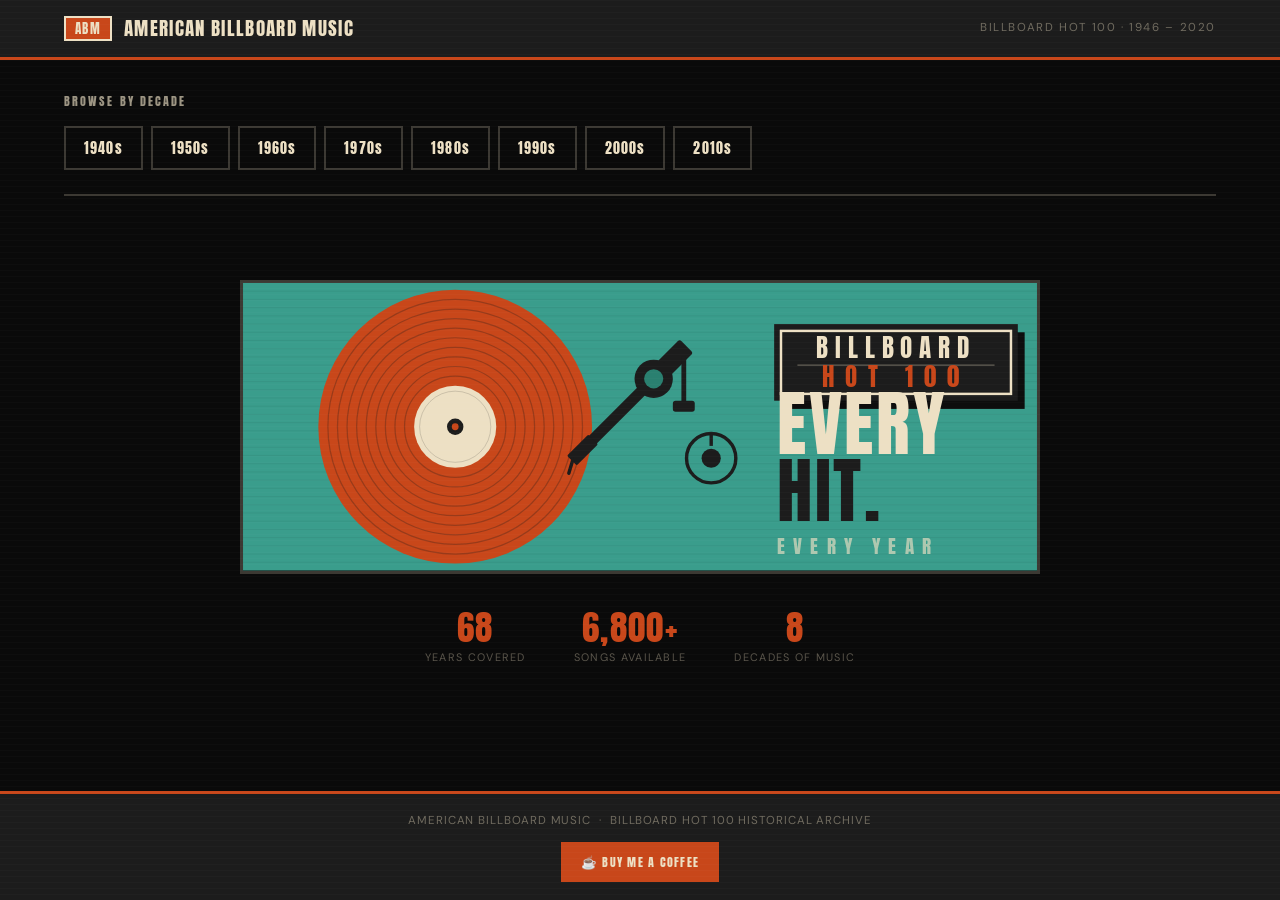
==== index.html @ db89f2d4 "tonearm: flip arm direction, sweep upper-right to lower-left" ====
<!DOCTYPE html>
<html lang="en">
<head>
  <meta charset="UTF-8" />
  <meta name="viewport" content="width=device-width, initial-scale=1.0" />
  <title>American Billboard Music</title>
  <link rel="preconnect" href="https://fonts.googleapis.com" />
  <link rel="preconnect" href="https://fonts.gstatic.com" crossorigin />
  <link href="https://fonts.googleapis.com/css2?family=Anton&family=DM+Sans:wght@400;500&display=swap" rel="stylesheet" />
  <link rel="stylesheet" href="styles.css" />
</head>
<body>

  <header class="site-header">
    <div class="header-inner">
      <div class="logo">
        <span class="logo-box">ABM</span>
        <span class="logo-text">American Billboard Music</span>
      </div>
      <p class="tagline">Billboard Hot 100 · 1946 – 2020</p>
    </div>
  </header>

  <main class="main">

    <section class="decade-nav-section">
      <h2 class="section-label">Browse by Decade</h2>
      <nav class="decade-nav" id="decadeNav">
        <button class="decade-btn" data-decade="1940">1940s</button>
        <button class="decade-btn" data-decade="1950">1950s</button>
        <button class="decade-btn" data-decade="1960">1960s</button>
        <button class="decade-btn" data-decade="1970">1970s</button>
        <button class="decade-btn" data-decade="1980">1980s</button>
        <button class="decade-btn" data-decade="1990">1990s</button>
        <button class="decade-btn" data-decade="2000">2000s</button>
        <button class="decade-btn" data-decade="2010">2010s</button>
      </nav>
    </section>

    <section class="year-section" id="yearSection" hidden>
      <div class="year-section-header">
        <h2 class="section-label" id="decadeTitle"></h2>
      </div>
      <div class="year-grid" id="yearGrid"></div>
    </section>

    <section class="player-section" id="playerSection" hidden>
      <div class="player-header">
        <button class="back-btn" id="backBtn">← Back to years</button>
        <h2 class="player-title" id="playerTitle"></h2>
      </div>
      <div class="player-container" id="playerContainer"></div>
    </section>

    <section class="hero" id="hero">
      <div class="hero-inner">

        <!-- Record player hero illustration -->
        <svg class="hero-svg" viewBox="0 0 580 210" xmlns="http://www.w3.org/2000/svg">
          <rect width="580" height="210" fill="#3A9D8C"/>
          <!-- Scan-line texture -->
          <line x1="0" y1="6"   x2="580" y2="6"   stroke="#000" stroke-width=".7" opacity=".05"/>
          <line x1="0" y1="12"  x2="580" y2="12"  stroke="#000" stroke-width=".7" opacity=".05"/>
          <line x1="0" y1="18"  x2="580" y2="18"  stroke="#000" stroke-width=".7" opacity=".05"/>
          <line x1="0" y1="24"  x2="580" y2="24"  stroke="#000" stroke-width=".7" opacity=".05"/>
          <line x1="0" y1="30"  x2="580" y2="30"  stroke="#000" stroke-width=".7" opacity=".05"/>
          <line x1="0" y1="36"  x2="580" y2="36"  stroke="#000" stroke-width=".7" opacity=".05"/>
          <line x1="0" y1="42"  x2="580" y2="42"  stroke="#000" stroke-width=".7" opacity=".05"/>
          <line x1="0" y1="48"  x2="580" y2="48"  stroke="#000" stroke-width=".7" opacity=".05"/>
          <line x1="0" y1="54"  x2="580" y2="54"  stroke="#000" stroke-width=".7" opacity=".05"/>
          <line x1="0" y1="60"  x2="580" y2="60"  stroke="#000" stroke-width=".7" opacity=".05"/>
          <line x1="0" y1="66"  x2="580" y2="66"  stroke="#000" stroke-width=".7" opacity=".05"/>
          <line x1="0" y1="72"  x2="580" y2="72"  stroke="#000" stroke-width=".7" opacity=".05"/>
          <line x1="0" y1="78"  x2="580" y2="78"  stroke="#000" stroke-width=".7" opacity=".05"/>
          <line x1="0" y1="84"  x2="580" y2="84"  stroke="#000" stroke-width=".7" opacity=".05"/>
          <line x1="0" y1="90"  x2="580" y2="90"  stroke="#000" stroke-width=".7" opacity=".05"/>
          <line x1="0" y1="96"  x2="580" y2="96"  stroke="#000" stroke-width=".7" opacity=".05"/>
          <line x1="0" y1="102" x2="580" y2="102" stroke="#000" stroke-width=".7" opacity=".05"/>
          <line x1="0" y1="108" x2="580" y2="108" stroke="#000" stroke-width=".7" opacity=".05"/>
          <line x1="0" y1="114" x2="580" y2="114" stroke="#000" stroke-width=".7" opacity=".05"/>
          <line x1="0" y1="120" x2="580" y2="120" stroke="#000" stroke-width=".7" opacity=".05"/>
          <line x1="0" y1="126" x2="580" y2="126" stroke="#000" stroke-width=".7" opacity=".05"/>
          <line x1="0" y1="132" x2="580" y2="132" stroke="#000" stroke-width=".7" opacity=".05"/>
          <line x1="0" y1="138" x2="580" y2="138" stroke="#000" stroke-width=".7" opacity=".05"/>
          <line x1="0" y1="144" x2="580" y2="144" stroke="#000" stroke-width=".7" opacity=".05"/>
          <line x1="0" y1="150" x2="580" y2="150" stroke="#000" stroke-width=".7" opacity=".05"/>
          <line x1="0" y1="156" x2="580" y2="156" stroke="#000" stroke-width=".7" opacity=".05"/>
          <line x1="0" y1="162" x2="580" y2="162" stroke="#000" stroke-width=".7" opacity=".05"/>
          <line x1="0" y1="168" x2="580" y2="168" stroke="#000" stroke-width=".7" opacity=".05"/>
          <line x1="0" y1="174" x2="580" y2="174" stroke="#000" stroke-width=".7" opacity=".05"/>
          <line x1="0" y1="180" x2="580" y2="180" stroke="#000" stroke-width=".7" opacity=".05"/>
          <line x1="0" y1="186" x2="580" y2="186" stroke="#000" stroke-width=".7" opacity=".05"/>
          <line x1="0" y1="192" x2="580" y2="192" stroke="#000" stroke-width=".7" opacity=".05"/>
          <line x1="0" y1="198" x2="580" y2="198" stroke="#000" stroke-width=".7" opacity=".05"/>
          <line x1="0" y1="204" x2="580" y2="204" stroke="#000" stroke-width=".7" opacity=".05"/>
          <!-- Vinyl record -->
          <circle cx="155" cy="105" r="100" fill="#C8471A"/>
          <circle cx="155" cy="105" r="93" fill="none" stroke="#1C1C1C" stroke-width=".9" opacity=".28"/>
          <circle cx="155" cy="105" r="86" fill="none" stroke="#1C1C1C" stroke-width=".9" opacity=".28"/>
          <circle cx="155" cy="105" r="79" fill="none" stroke="#1C1C1C" stroke-width=".9" opacity=".28"/>
          <circle cx="155" cy="105" r="72" fill="none" stroke="#1C1C1C" stroke-width=".9" opacity=".28"/>
          <circle cx="155" cy="105" r="65" fill="none" stroke="#1C1C1C" stroke-width=".9" opacity=".28"/>
          <circle cx="155" cy="105" r="58" fill="none" stroke="#1C1C1C" stroke-width=".9" opacity=".28"/>
          <circle cx="155" cy="105" r="51" fill="none" stroke="#1C1C1C" stroke-width=".9" opacity=".28"/>
          <circle cx="155" cy="105" r="44" fill="none" stroke="#1C1C1C" stroke-width=".9" opacity=".28"/>
          <circle cx="155" cy="105" r="37" fill="none" stroke="#1C1C1C" stroke-width=".9" opacity=".28"/>
          <circle cx="155" cy="105" r="30" fill="#EDE0C4"/>
          <circle cx="155" cy="105" r="26" fill="none" stroke="#1C1C1C" stroke-width=".6" opacity=".2"/>
          <circle cx="155" cy="105" r="6"  fill="#1C1C1C"/>
          <circle cx="155" cy="105" r="2.5" fill="#C8471A"/>
          <!-- Tonearm -->
          <rect x="300" y="49" width="28" height="14" rx="2" fill="#1C1C1C" transform="rotate(-45 314 56)"/>
          <line x1="300" y1="70" x2="243" y2="127" stroke="#1C1C1C" stroke-width="8" stroke-linecap="butt"/>
          <rect x="237" y="117" width="22" height="10" rx="1" fill="#1C1C1C" transform="rotate(-45 248 122)"/>
          <line x1="241" y1="129" x2="238" y2="139" stroke="#1C1C1C" stroke-width="2.5" stroke-linecap="round"/>
          <circle cx="300" cy="70" r="14" fill="#1C1C1C"/>
          <circle cx="300" cy="70" r="7" fill="#2A8070"/>
          <line x1="322" y1="55" x2="322" y2="90" stroke="#1C1C1C" stroke-width="3.5" stroke-linecap="round"/>
          <rect x="314" y="86" width="16" height="8" rx="2" fill="#1C1C1C"/>
          <circle cx="342" cy="128" r="18" fill="none" stroke="#1C1C1C" stroke-width="2.5"/>
          <circle cx="342" cy="128" r="7" fill="#1C1C1C"/>
          <line x1="342" y1="110" x2="342" y2="119" stroke="#1C1C1C" stroke-width="2.5"/>
          <!-- Label box — solid black, two-line, high contrast -->
          <rect x="393" y="36" width="178" height="56" fill="#0D0D0D"/>
          <rect x="388" y="30" width="178" height="56" fill="#1C1C1C"/>
          <rect x="393" y="35" width="168" height="46" fill="none" stroke="#EDE0C4" stroke-width="1.8"/>
          <text x="477" y="55" font-family="Anton, sans-serif" font-size="18" fill="#EDE0C4" text-anchor="middle" letter-spacing="5">BILLBOARD</text>
          <line x1="405" y1="60" x2="549" y2="60" stroke="#EDE0C4" stroke-width=".8" opacity=".35"/>
          <text x="477" y="76" font-family="Anton, sans-serif" font-size="18" fill="#C8471A" text-anchor="middle" letter-spacing="8">HOT 100</text>
          <!-- Main headline -->
          <text x="390" y="125" font-family="Anton, sans-serif" font-size="52" fill="#EDE0C4" letter-spacing="2">EVERY</text>
          <text x="390" y="174" font-family="Anton, sans-serif" font-size="52" fill="#1C1C1C" letter-spacing="2">HIT.</text>
          <text x="390" y="198" font-family="Anton, sans-serif" font-size="14" fill="#EDE0C4" letter-spacing="6" opacity=".65">EVERY YEAR</text>
        </svg>

        <div class="hero-stats">
          <div class="stat">
            <span class="stat-num">68</span>
            <span class="stat-label">Years covered</span>
          </div>
          <div class="stat">
            <span class="stat-num">6,800+</span>
            <span class="stat-label">Songs available</span>
          </div>
          <div class="stat">
            <span class="stat-num">8</span>
            <span class="stat-label">Decades of music</span>
          </div>
        </div>

      </div>
    </section>

  </main>

  <footer class="site-footer">
    <p>American Billboard Music &nbsp;·&nbsp; Billboard Hot 100 historical archive</p>
    <a class="bmc-btn" href="https://www.buymeacoffee.com/iatebreakfast" target="_blank" rel="noopener">
      ☕ Buy me a coffee
    </a>
  </footer>

  <script src="player.js"></script>
</body>
</html>
---- styles.css ----
/* ============================================================
   American Billboard Music — styles.css
   Mid-Century Modernist / RFT Phono theme
   ============================================================ */

@import url('https://fonts.googleapis.com/css2?family=Anton&family=DM+Sans:wght@400;500&display=swap');

*, *::before, *::after {
  box-sizing: border-box;
  margin: 0;
  padding: 0;
}

:root {
  --bg:          #0a0a0a;
  --bg-surface:  #111111;
  --bg-elevated: #1c1c1c;
  --bg-dark:     #1C1C1C;
  --bg-teal:     #3A9D8C;
  --bg-teal-dk:  #2E8878;
  --border:      rgba(237,224,196,.22);
  --accent:      #C8471A;
  --accent-lt:   #E05A28;
  --cream:       #EDE0C4;
  --text-primary:   #EDE0C4;
  --text-secondary: rgba(237,224,196,.65);
  --text-muted:     rgba(237,224,196,.35);
  --text-on-dark:   #EDE0C4;
  --text-on-teal:   #EDE0C4;
  --radius-sm:   0;
  --radius-md:   0;
  --radius-lg:   0;
  --font-body:   'DM Sans', system-ui, sans-serif;
  --font-display:'Anton', Impact, sans-serif;
  --transition:  120ms ease;
  --header-h:    60px;
  --player-bar-h:72px;
}

html { scroll-behavior: smooth; }

/* Subtle scan-line texture */
body::before {
  content: '';
  pointer-events: none;
  position: fixed;
  inset: 0;
  z-index: 9999;
  background: repeating-linear-gradient(
    0deg,
    transparent,
    transparent 5px,
    rgba(255,255,255,.018) 5px,
    rgba(255,255,255,.018) 6px
  );
}

body {
  font-family: var(--font-body);
  background: var(--bg);
  color: var(--text-primary);
  min-height: 100vh;
  display: flex;
  flex-direction: column;
  line-height: 1.6;
}

/* ── Header ─────────────────────────────────────────────────── */

.site-header {
  background: var(--bg-dark);
  border-bottom: 3px solid var(--accent);
  position: sticky;
  top: 0;
  z-index: 200;
  height: var(--header-h);
}

.header-inner {
  max-width: 1200px;
  margin: 0 auto;
  padding: 0 24px;
  height: 100%;
  display: flex;
  align-items: center;
  justify-content: space-between;
  gap: 16px;
}

.logo {
  display: flex;
  align-items: center;
  gap: 12px;
}

.logo-box {
  background: var(--accent);
  color: var(--cream);
  font-family: var(--font-display);
  font-size: 13px;
  letter-spacing: .1em;
  padding: 4px 9px;
  border: 2px solid var(--cream);
  line-height: 1;
}

.logo-text {
  font-family: var(--font-display);
  font-size: 1.2rem;
  letter-spacing: .07em;
  color: var(--cream);
  text-transform: uppercase;
}

.tagline {
  font-size: .72rem;
  color: rgba(237,224,196,.4);
  letter-spacing: .14em;
  text-transform: uppercase;
  font-family: var(--font-body);
}

/* ── Sticky player bar ───────────────────────────────────────── */

.sticky-bar {
  position: fixed;
  top: var(--header-h);
  left: 0;
  right: 0;
  z-index: 190;
  display: flex;
  align-items: center;
  gap: 16px;
  padding: 10px 20px;
  background: var(--bg-dark);
  border-bottom: 2px solid var(--accent);
  flex-wrap: wrap;
}

.sticky-art-wrap { flex-shrink: 0; }

.sticky-art {
  width: 48px; height: 48px;
  object-fit: cover;
  display: block;
  border: 2px solid var(--accent);
}

.sticky-info {
  min-width: 0;
  flex: 0 0 180px;
}

.sticky-title {
  font-family: var(--font-display);
  font-size: .85rem;
  color: var(--accent);
  white-space: nowrap;
  overflow: hidden;
  text-overflow: ellipsis;
  letter-spacing: .06em;
}

.sticky-artist {
  font-size: .72rem;
  color: rgba(237,224,196,.5);
  white-space: nowrap;
  overflow: hidden;
  text-overflow: ellipsis;
  letter-spacing: .04em;
}

.sticky-controls {
  display: flex;
  align-items: center;
  gap: 4px;
  flex-shrink: 0;
}

.sticky-progress {
  flex: 1;
  display: flex;
  align-items: center;
  gap: 8px;
  min-width: 120px;
}

/* ── Control buttons ─────────────────────────────────────────── */

.ctrl-btn {
  font-size: 1rem;
  color: rgba(237,224,196,.45);
  background: none;
  border: none;
  cursor: pointer;
  padding: 6px 8px;
  transition: color var(--transition);
  line-height: 1;
}

.ctrl-btn:hover { color: var(--cream); }

.ctrl-btn--play {
  color: var(--cream);
  background: var(--accent);
  width: 38px; height: 38px;
  border-radius: 50%;
  display: flex;
  align-items: center;
  justify-content: center;
  padding: 0;
  font-size: 1rem;
  border: none;
  cursor: pointer;
}

.ctrl-btn--play:hover { background: var(--accent-lt); }

.time-cur, .time-dur {
  font-size: .72rem;
  color: rgba(237,224,196,.45);
  font-variant-numeric: tabular-nums;
  white-space: nowrap;
  letter-spacing: .06em;
  font-family: monospace;
}

.time-cur { color: var(--accent); }

.progress-bar, .volume-bar {
  -webkit-appearance: none;
  appearance: none;
  height: 3px;
  border-radius: 0;
  background: rgba(237,224,196,.15);
  outline: none;
  cursor: pointer;
  border: none;
}

.progress-bar { flex: 1; }
.volume-bar   { width: 72px; }

.progress-bar::-webkit-slider-thumb,
.volume-bar::-webkit-slider-thumb {
  -webkit-appearance: none;
  width: 10px; height: 10px;
  border-radius: 0;
  background: var(--accent);
  cursor: pointer;
}

.volume-wrap {
  display: flex;
  align-items: center;
  gap: 6px;
  flex-shrink: 0;
}

.vol-icon { font-size: .82rem; color: rgba(237,224,196,.35); }

/* ── Back-to-top ─────────────────────────────────────────────── */

.back-to-top {
  position: fixed;
  bottom: 24px;
  right: 24px;
  z-index: 300;
  font-family: var(--font-display);
  font-size: .72rem;
  color: var(--cream);
  background: var(--bg-dark);
  border: 2px solid var(--accent);
  padding: 8px 14px;
  cursor: pointer;
  letter-spacing: .12em;
  display: none;
  transition: background var(--transition);
}

.back-to-top.visible { display: block; }
.back-to-top:hover { background: var(--accent); }

/* ── Main ────────────────────────────────────────────────────── */

.main {
  flex: 1;
  max-width: 1200px;
  width: 100%;
  margin: 0 auto;
  padding: 0 24px 64px;
}

/* ── Section labels ──────────────────────────────────────────── */

.section-label {
  font-family: var(--font-display);
  font-size: .72rem;
  font-weight: 400;
  letter-spacing: .18em;
  text-transform: uppercase;
  color: var(--text-secondary);
  margin-bottom: 16px;
}

/* ── Decade nav ──────────────────────────────────────────────── */

.decade-nav-section {
  padding: 32px 0 24px;
  border-bottom: 2px solid var(--border);
  margin-bottom: 36px;
}

.decade-nav {
  display: flex;
  gap: 8px;
  flex-wrap: wrap;
}

.decade-btn {
  font-family: var(--font-display);
  font-size: .9rem;
  color: var(--text-primary);
  background: transparent;
  border: 2px solid var(--border);
  padding: 9px 18px;
  cursor: pointer;
  letter-spacing: .08em;
  transition: background var(--transition), color var(--transition), border-color var(--transition);
}

.decade-btn:hover { background: var(--bg-elevated); }

.decade-btn.active {
  color: var(--cream);
  background: var(--accent);
  border-color: var(--accent);
}

/* ── Year section ────────────────────────────────────────────── */

.year-section {
  margin-bottom: 48px;
  animation: fadeIn 200ms ease;
}

.year-section-header { margin-bottom: 20px; }

.year-grid {
  display: grid;
  grid-template-columns: repeat(auto-fill, minmax(88px, 1fr));
  gap: 8px;
}

.year-btn {
  font-family: var(--font-display);
  font-size: 1rem;
  color: var(--text-primary);
  background: transparent;
  border: 2px solid var(--border);
  padding: 16px 6px;
  cursor: pointer;
  text-align: center;
  letter-spacing: .04em;
  transition: background var(--transition), color var(--transition), border-color var(--transition);
}

.year-btn:hover { background: var(--bg-elevated); }

.year-btn.active {
  color: var(--cream);
  background: var(--accent);
  border-color: var(--accent);
}

/* ── Player section ──────────────────────────────────────────── */

.player-section {
  animation: slideUp 220ms ease;
  margin-bottom: 48px;
  padding-top: calc(var(--player-bar-h) + 12px);
  scroll-margin-top: calc(var(--header-h) + var(--player-bar-h) + 8px);
}

.player-header {
  display: flex;
  align-items: center;
  gap: 20px;
  margin-bottom: 20px;
  flex-wrap: wrap;
}

.back-btn {
  font-family: var(--font-display);
  font-size: .82rem;
  color: var(--text-primary);
  background: none;
  border: 2px solid var(--border);
  padding: 7px 14px;
  cursor: pointer;
  letter-spacing: .04em;
  transition: background var(--transition), color var(--transition), border-color var(--transition);
}

.back-btn:hover {
  background: var(--bg-dark);
  color: var(--cream);
  border-color: var(--bg-dark);
}

.player-title {
  font-family: var(--font-display);
  font-size: 1.4rem;
  color: var(--accent);
  font-weight: 400;
  letter-spacing: .08em;
}

.player-container {
  background: var(--bg-teal);
  border: 3px solid var(--border);
  overflow: hidden;
  min-height: 480px;
  display: flex;
  align-items: stretch;
}

/* ── Loading / error ─────────────────────────────────────────── */

.player-state {
  flex: 1;
  display: flex;
  flex-direction: column;
  align-items: center;
  justify-content: center;
  gap: 16px;
  padding: 48px 24px;
  color: var(--text-on-teal);
  text-align: center;
}

.player-state h3 {
  font-family: var(--font-display);
  font-size: 1.1rem;
  font-weight: 400;
  color: var(--cream);
  letter-spacing: .06em;
}

.player-state p {
  font-size: .82rem;
  max-width: 360px;
  line-height: 1.7;
  color: rgba(237,224,196,.7);
}

.player-state code {
  font-family: monospace;
  font-size: .8rem;
  background: rgba(0,0,0,.25);
  border: 1px solid rgba(237,224,196,.2);
  padding: 2px 6px;
  color: var(--cream);
}

.player-state-icon {
  font-size: 2.5rem;
  opacity: .5;
  color: var(--cream);
}

.player-state--error .player-state-icon {
  color: var(--accent);
  opacity: .9;
}

/* Spinner */
.spinner {
  width: 36px; height: 36px;
  border: 3px solid rgba(237,224,196,.2);
  border-top-color: var(--accent);
  border-radius: 50%;
  animation: spin .8s linear infinite;
}

@keyframes spin { to { transform: rotate(360deg); } }

/* ── Grid player ─────────────────────────────────────────────── */

.grid-player {
  flex: 1;
  display: flex;
  flex-direction: column;
  min-height: 600px;
}

.art-grid {
  flex: 1;
  display: grid;
  grid-template-columns: repeat(auto-fill, minmax(148px, 1fr));
  gap: 3px;
  padding: 3px;
  overflow-y: auto;
  background: var(--bg-teal-dk);
}

.art-card {
  cursor: pointer;
  overflow: hidden;
  background: var(--bg-teal);
  border: 2px solid transparent;
  transition: border-color var(--transition);
}

.art-card:hover  { border-color: rgba(200,71,26,.55); }
.art-card.active { border-color: var(--accent); }
.art-card.active .card-title { color: var(--accent); }

.card-art-wrap {
  position: relative;
  width: 100%;
  height: 0;
  padding-bottom: 100%;
  background: var(--bg-teal-dk);
  overflow: hidden;
}

.card-art {
  position: absolute;
  top: 0; left: 0;
  width: 100%; height: 100%;
  object-fit: cover;
  display: block;
  transition: opacity .3s ease;
}

.card-art.loaded { opacity: 1; }

.card-overlay {
  position: absolute;
  top: 0; left: 0; right: 0; bottom: 0;
  background: rgba(28,28,28,.55);
  display: flex;
  align-items: center;
  justify-content: center;
  opacity: 0;
  transition: opacity var(--transition);
}

.art-card:hover .card-overlay,
.art-card.active .card-overlay { opacity: 1; }

.card-play-icon { font-size: 2rem; color: var(--cream); }

.card-rank {
  position: absolute;
  top: 6px; left: 6px;
  font-family: var(--font-display);
  font-size: .65rem;
  color: var(--cream);
  background: rgba(28,28,28,.8);
  padding: 2px 5px;
  letter-spacing: .06em;
}

.card-info {
  padding: 8px 10px 10px;
  border-top: 1px solid rgba(0,0,0,.15);
}

.card-title {
  font-family: var(--font-display);
  font-size: .78rem;
  color: var(--cream);
  white-space: nowrap;
  overflow: hidden;
  text-overflow: ellipsis;
  margin-bottom: 2px;
  letter-spacing: .04em;
  transition: color var(--transition);
  line-height: 1.3;
}

.art-card:hover .card-title { color: var(--cream); }

.card-artist {
  font-size: .7rem;
  color: rgba(237,224,196,.5);
  white-space: nowrap;
  overflow: hidden;
  text-overflow: ellipsis;
  letter-spacing: .04em;
  text-transform: uppercase;
}

/* ── Hero ────────────────────────────────────────────────────── */

.hero { padding: 48px 0 0; }

.hero-inner {
  max-width: 800px;
  margin: 0 auto;
}

.hero-svg {
  width: 100%;
  display: block;
  border: 3px solid var(--border);
}

.hero-stats {
  display: flex;
  justify-content: center;
  gap: 48px;
  flex-wrap: wrap;
  margin-top: 36px;
  padding-bottom: 48px;
}

.stat {
  display: flex;
  flex-direction: column;
  align-items: center;
  gap: 4px;
}

.stat-num {
  font-family: var(--font-display);
  font-size: 2.2rem;
  color: var(--accent);
  line-height: 1;
  letter-spacing: .04em;
}

.stat-label {
  font-size: .68rem;
  color: var(--text-muted);
  letter-spacing: .12em;
  text-transform: uppercase;
}

/* ── Footer ──────────────────────────────────────────────────── */

.site-footer {
  background: var(--bg-dark);
  border-top: 3px solid var(--accent);
  text-align: center;
  padding: 18px 24px;
  font-size: .72rem;
  color: rgba(237,224,196,.4);
  letter-spacing: .08em;
  text-transform: uppercase;
  display: flex;
  flex-direction: column;
  align-items: center;
  gap: 12px;
}

.bmc-btn {
  display: inline-block;
  font-family: var(--font-display);
  font-size: .78rem;
  letter-spacing: .1em;
  color: var(--cream);
  background: var(--accent);
  border: 2px solid var(--accent);
  padding: 8px 18px;
  text-decoration: none;
  text-transform: uppercase;
  transition: background 120ms ease;
}

.bmc-btn:hover { background: var(--accent-lt); border-color: var(--accent-lt); }

/* ── Animations ──────────────────────────────────────────────── */

@keyframes fadeIn {
  from { opacity: 0; }
  to   { opacity: 1; }
}

@keyframes slideUp {
  from { opacity: 0; transform: translateY(10px); }
  to   { opacity: 1; transform: translateY(0); }
}

/* ── Mobile ──────────────────────────────────────────────────── */

@media (max-width: 640px) {
  :root {
    --header-h: 52px;
    --player-bar-h: 64px;
  }

  .main { padding: 0 16px 48px; }
  .header-inner { padding: 0 16px; }
  .logo-text { font-size: 1rem; }
  .tagline { display: none; }

  .decade-nav-section { padding: 20px 0 16px; margin-bottom: 20px; }
  .decade-nav {
    flex-wrap: nowrap;
    overflow-x: auto;
    -webkit-overflow-scrolling: touch;
    gap: 6px;
    padding-bottom: 4px;
  }
  .decade-btn {
    font-size: .78rem;
    padding: 8px 14px;
    white-space: nowrap;
    flex-shrink: 0;
  }

  .year-grid { grid-template-columns: repeat(4, 1fr); gap: 6px; }
  .year-btn { padding: 12px 4px; font-size: .82rem; }

  .player-section {
    padding-top: calc(var(--player-bar-h) + 8px);
    scroll-margin-top: calc(var(--header-h) + var(--player-bar-h) + 8px);
  }

  .player-container { min-height: unset; }

  .art-grid { grid-template-columns: 1fr; gap: 0; padding: 0; }

  .art-card {
    display: flex;
    flex-direction: row;
    align-items: center;
    border-bottom: 1px solid rgba(0,0,0,.15);
    background: var(--bg-teal);
  }

  .art-card:last-child { border-bottom: none; }
  .art-card:hover { transform: none; }

  .card-art-wrap {
    width: 64px; height: 64px;
    padding-bottom: 0;
    flex-shrink: 0;
    margin: 8px;
  }

  .card-art { position: absolute; top: 0; left: 0; width: 100%; height: 100%; }
  .card-overlay { display: none; }
  .card-rank { top: 4px; left: 4px; font-size: .58rem; padding: 1px 4px; }

  .card-info { flex: 1; padding: 8px 12px 8px 4px; min-width: 0; border-top: none; }
  .card-title { font-size: .82rem; white-space: normal; line-height: 1.3; margin-bottom: 3px; }
  .card-artist { font-size: .7rem; }

  .sticky-bar { padding: 8px 10px; gap: 8px; flex-wrap: nowrap; }
  .sticky-art { width: 40px; height: 40px; }
  .sticky-info { flex: 1; min-width: 0; flex-basis: auto; }
  .sticky-progress { flex-wrap: nowrap; min-width: 0; }
  .volume-wrap { display: none; }
  .sticky-controls { gap: 2px; }

  .back-to-top { bottom: 16px; right: 16px; }
  .player-title { font-size: 1rem; }
  .player-header { gap: 10px; margin-bottom: 14px; }
  .hero-stats { gap: 24px; }
}
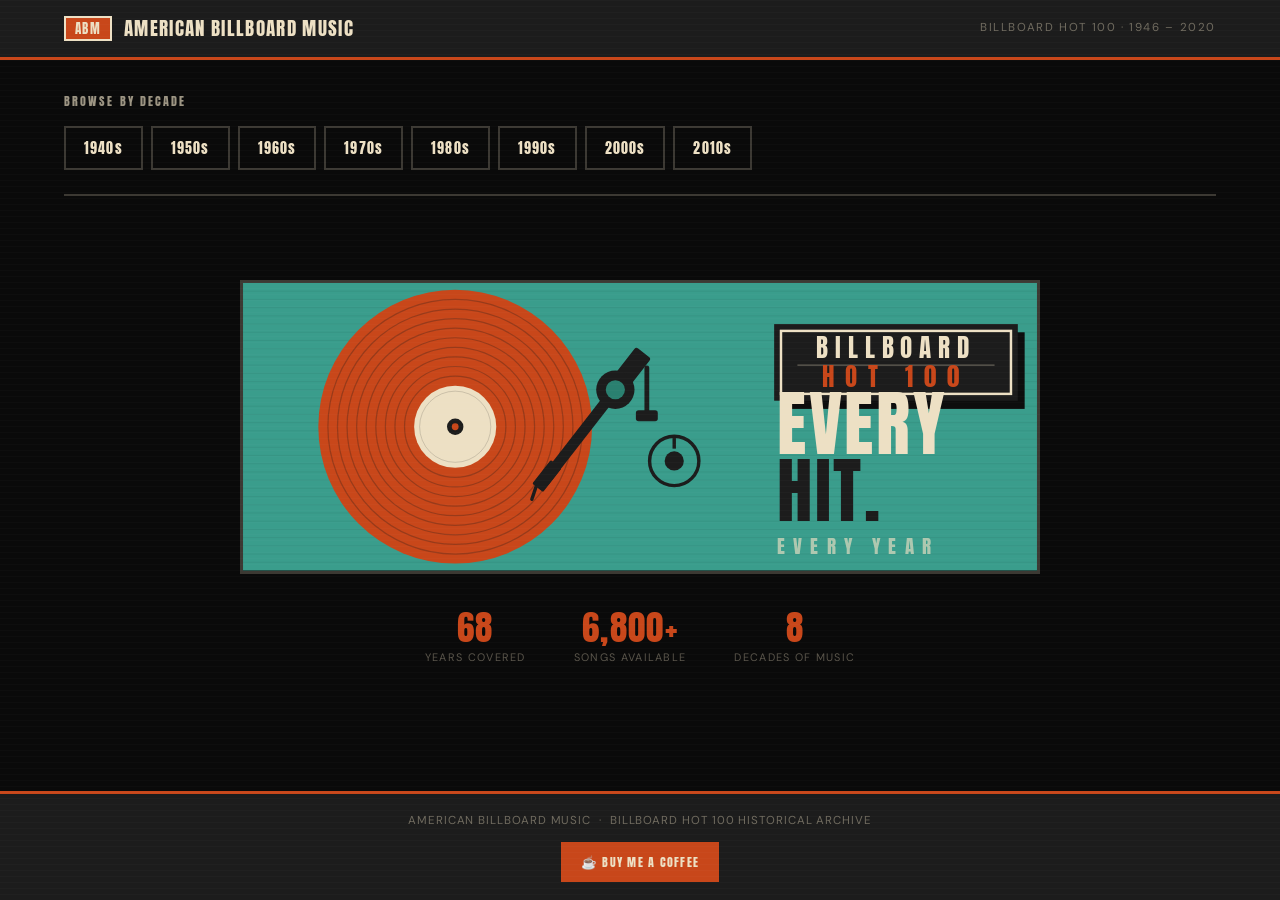
==== commit 8f086b5d: "tonearm: pivot closer to record edge" ====
--- a/index.html
+++ b/index.html
@@ -109,17 +109,17 @@
           <circle cx="155" cy="105" r="6"  fill="#1C1C1C"/>
           <circle cx="155" cy="105" r="2.5" fill="#C8471A"/>
           <!-- Tonearm -->
-          <rect x="300" y="49" width="28" height="14" rx="2" fill="#1C1C1C" transform="rotate(-45 314 56)"/>
-          <line x1="300" y1="70" x2="243" y2="127" stroke="#1C1C1C" stroke-width="8" stroke-linecap="butt"/>
-          <rect x="237" y="117" width="22" height="10" rx="1" fill="#1C1C1C" transform="rotate(-45 248 122)"/>
-          <line x1="241" y1="129" x2="238" y2="139" stroke="#1C1C1C" stroke-width="2.5" stroke-linecap="round"/>
-          <circle cx="300" cy="70" r="14" fill="#1C1C1C"/>
-          <circle cx="300" cy="70" r="7" fill="#2A8070"/>
-          <line x1="322" y1="55" x2="322" y2="90" stroke="#1C1C1C" stroke-width="3.5" stroke-linecap="round"/>
-          <rect x="314" y="86" width="16" height="8" rx="2" fill="#1C1C1C"/>
-          <circle cx="342" cy="128" r="18" fill="none" stroke="#1C1C1C" stroke-width="2.5"/>
-          <circle cx="342" cy="128" r="7" fill="#1C1C1C"/>
-          <line x1="342" y1="110" x2="342" y2="119" stroke="#1C1C1C" stroke-width="2.5"/>
+          <rect x="270" y="55" width="28" height="14" rx="2" fill="#1C1C1C" transform="rotate(-52 284 62)"/>
+          <line x1="272" y1="78" x2="220" y2="145" stroke="#1C1C1C" stroke-width="8" stroke-linecap="butt"/>
+          <rect x="211" y="136" width="22" height="10" rx="1" fill="#1C1C1C" transform="rotate(-52 222 141)"/>
+          <line x1="214" y1="149" x2="211" y2="158" stroke="#1C1C1C" stroke-width="2.5" stroke-linecap="round"/>
+          <circle cx="272" cy="78" r="14" fill="#1C1C1C"/>
+          <circle cx="272" cy="78" r="7" fill="#2A8070"/>
+          <line x1="295" y1="62" x2="295" y2="97" stroke="#1C1C1C" stroke-width="3.5" stroke-linecap="round"/>
+          <rect x="287" y="93" width="16" height="8" rx="2" fill="#1C1C1C"/>
+          <circle cx="315" cy="130" r="18" fill="none" stroke="#1C1C1C" stroke-width="2.5"/>
+          <circle cx="315" cy="130" r="7" fill="#1C1C1C"/>
+          <line x1="315" y1="112" x2="315" y2="121" stroke="#1C1C1C" stroke-width="2.5"/>
           <!-- Label box — solid black, two-line, high contrast -->
           <rect x="393" y="36" width="178" height="56" fill="#0D0D0D"/>
           <rect x="388" y="30" width="178" height="56" fill="#1C1C1C"/>
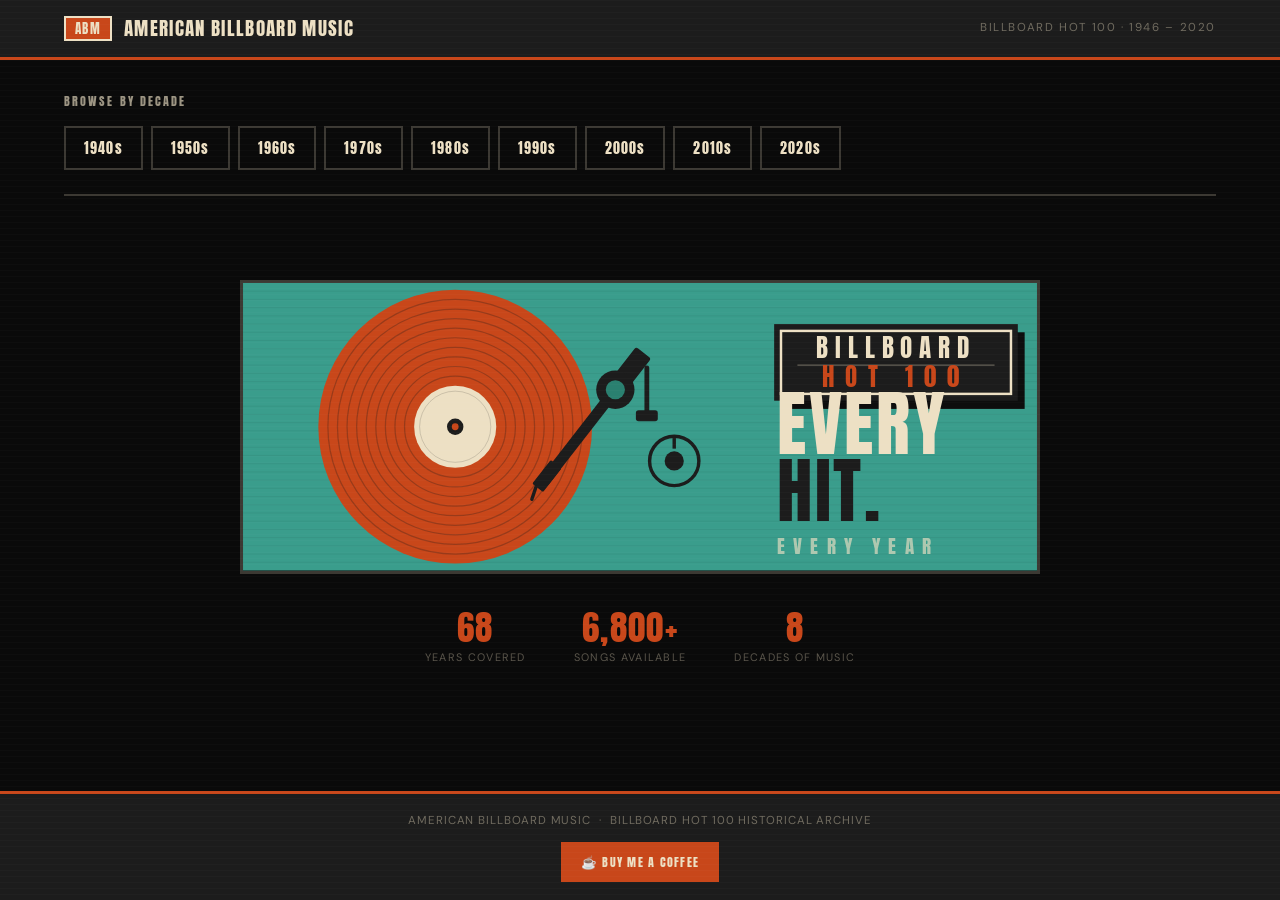
==== commit 43796d28: "add 2020s as its own decade folder" ====
--- a/index.html
+++ b/index.html
@@ -34,6 +34,7 @@
         <button class="decade-btn" data-decade="1990">1990s</button>
         <button class="decade-btn" data-decade="2000">2000s</button>
         <button class="decade-btn" data-decade="2010">2010s</button>
+        <button class="decade-btn" data-decade="2020">2020s</button>
       </nav>
     </section>
 
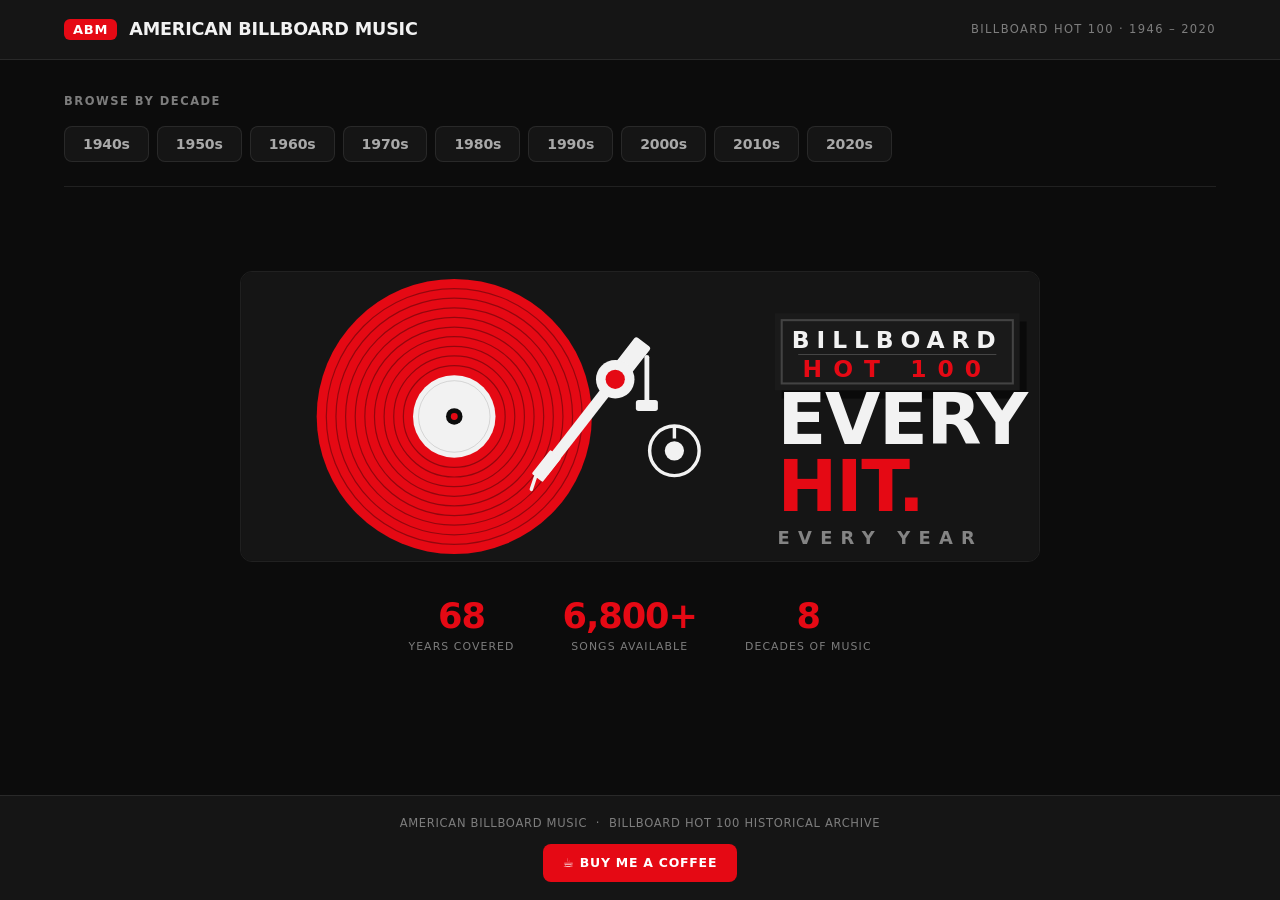
==== commit 4404e3ac: "Restyle to match radio site dark theme" ====
--- a/index.html
+++ b/index.html
@@ -4,9 +4,6 @@
   <meta charset="UTF-8" />
   <meta name="viewport" content="width=device-width, initial-scale=1.0" />
   <title>American Billboard Music</title>
-  <link rel="preconnect" href="https://fonts.googleapis.com" />
-  <link rel="preconnect" href="https://fonts.gstatic.com" crossorigin />
-  <link href="https://fonts.googleapis.com/css2?family=Anton&family=DM+Sans:wght@400;500&display=swap" rel="stylesheet" />
   <link rel="stylesheet" href="styles.css" />
 </head>
 <body>
@@ -58,80 +55,45 @@
 
         <!-- Record player hero illustration -->
         <svg class="hero-svg" viewBox="0 0 580 210" xmlns="http://www.w3.org/2000/svg">
-          <rect width="580" height="210" fill="#3A9D8C"/>
-          <!-- Scan-line texture -->
-          <line x1="0" y1="6"   x2="580" y2="6"   stroke="#000" stroke-width=".7" opacity=".05"/>
-          <line x1="0" y1="12"  x2="580" y2="12"  stroke="#000" stroke-width=".7" opacity=".05"/>
-          <line x1="0" y1="18"  x2="580" y2="18"  stroke="#000" stroke-width=".7" opacity=".05"/>
-          <line x1="0" y1="24"  x2="580" y2="24"  stroke="#000" stroke-width=".7" opacity=".05"/>
-          <line x1="0" y1="30"  x2="580" y2="30"  stroke="#000" stroke-width=".7" opacity=".05"/>
-          <line x1="0" y1="36"  x2="580" y2="36"  stroke="#000" stroke-width=".7" opacity=".05"/>
-          <line x1="0" y1="42"  x2="580" y2="42"  stroke="#000" stroke-width=".7" opacity=".05"/>
-          <line x1="0" y1="48"  x2="580" y2="48"  stroke="#000" stroke-width=".7" opacity=".05"/>
-          <line x1="0" y1="54"  x2="580" y2="54"  stroke="#000" stroke-width=".7" opacity=".05"/>
-          <line x1="0" y1="60"  x2="580" y2="60"  stroke="#000" stroke-width=".7" opacity=".05"/>
-          <line x1="0" y1="66"  x2="580" y2="66"  stroke="#000" stroke-width=".7" opacity=".05"/>
-          <line x1="0" y1="72"  x2="580" y2="72"  stroke="#000" stroke-width=".7" opacity=".05"/>
-          <line x1="0" y1="78"  x2="580" y2="78"  stroke="#000" stroke-width=".7" opacity=".05"/>
-          <line x1="0" y1="84"  x2="580" y2="84"  stroke="#000" stroke-width=".7" opacity=".05"/>
-          <line x1="0" y1="90"  x2="580" y2="90"  stroke="#000" stroke-width=".7" opacity=".05"/>
-          <line x1="0" y1="96"  x2="580" y2="96"  stroke="#000" stroke-width=".7" opacity=".05"/>
-          <line x1="0" y1="102" x2="580" y2="102" stroke="#000" stroke-width=".7" opacity=".05"/>
-          <line x1="0" y1="108" x2="580" y2="108" stroke="#000" stroke-width=".7" opacity=".05"/>
-          <line x1="0" y1="114" x2="580" y2="114" stroke="#000" stroke-width=".7" opacity=".05"/>
-          <line x1="0" y1="120" x2="580" y2="120" stroke="#000" stroke-width=".7" opacity=".05"/>
-          <line x1="0" y1="126" x2="580" y2="126" stroke="#000" stroke-width=".7" opacity=".05"/>
-          <line x1="0" y1="132" x2="580" y2="132" stroke="#000" stroke-width=".7" opacity=".05"/>
-          <line x1="0" y1="138" x2="580" y2="138" stroke="#000" stroke-width=".7" opacity=".05"/>
-          <line x1="0" y1="144" x2="580" y2="144" stroke="#000" stroke-width=".7" opacity=".05"/>
-          <line x1="0" y1="150" x2="580" y2="150" stroke="#000" stroke-width=".7" opacity=".05"/>
-          <line x1="0" y1="156" x2="580" y2="156" stroke="#000" stroke-width=".7" opacity=".05"/>
-          <line x1="0" y1="162" x2="580" y2="162" stroke="#000" stroke-width=".7" opacity=".05"/>
-          <line x1="0" y1="168" x2="580" y2="168" stroke="#000" stroke-width=".7" opacity=".05"/>
-          <line x1="0" y1="174" x2="580" y2="174" stroke="#000" stroke-width=".7" opacity=".05"/>
-          <line x1="0" y1="180" x2="580" y2="180" stroke="#000" stroke-width=".7" opacity=".05"/>
-          <line x1="0" y1="186" x2="580" y2="186" stroke="#000" stroke-width=".7" opacity=".05"/>
-          <line x1="0" y1="192" x2="580" y2="192" stroke="#000" stroke-width=".7" opacity=".05"/>
-          <line x1="0" y1="198" x2="580" y2="198" stroke="#000" stroke-width=".7" opacity=".05"/>
-          <line x1="0" y1="204" x2="580" y2="204" stroke="#000" stroke-width=".7" opacity=".05"/>
+          <rect width="580" height="210" fill="#151515"/>
           <!-- Vinyl record -->
-          <circle cx="155" cy="105" r="100" fill="#C8471A"/>
-          <circle cx="155" cy="105" r="93" fill="none" stroke="#1C1C1C" stroke-width=".9" opacity=".28"/>
-          <circle cx="155" cy="105" r="86" fill="none" stroke="#1C1C1C" stroke-width=".9" opacity=".28"/>
-          <circle cx="155" cy="105" r="79" fill="none" stroke="#1C1C1C" stroke-width=".9" opacity=".28"/>
-          <circle cx="155" cy="105" r="72" fill="none" stroke="#1C1C1C" stroke-width=".9" opacity=".28"/>
-          <circle cx="155" cy="105" r="65" fill="none" stroke="#1C1C1C" stroke-width=".9" opacity=".28"/>
-          <circle cx="155" cy="105" r="58" fill="none" stroke="#1C1C1C" stroke-width=".9" opacity=".28"/>
-          <circle cx="155" cy="105" r="51" fill="none" stroke="#1C1C1C" stroke-width=".9" opacity=".28"/>
-          <circle cx="155" cy="105" r="44" fill="none" stroke="#1C1C1C" stroke-width=".9" opacity=".28"/>
-          <circle cx="155" cy="105" r="37" fill="none" stroke="#1C1C1C" stroke-width=".9" opacity=".28"/>
-          <circle cx="155" cy="105" r="30" fill="#EDE0C4"/>
-          <circle cx="155" cy="105" r="26" fill="none" stroke="#1C1C1C" stroke-width=".6" opacity=".2"/>
-          <circle cx="155" cy="105" r="6"  fill="#1C1C1C"/>
-          <circle cx="155" cy="105" r="2.5" fill="#C8471A"/>
+          <circle cx="155" cy="105" r="100" fill="#e50914"/>
+          <circle cx="155" cy="105" r="93" fill="none" stroke="#000" stroke-width=".9" opacity=".35"/>
+          <circle cx="155" cy="105" r="86" fill="none" stroke="#000" stroke-width=".9" opacity=".35"/>
+          <circle cx="155" cy="105" r="79" fill="none" stroke="#000" stroke-width=".9" opacity=".35"/>
+          <circle cx="155" cy="105" r="72" fill="none" stroke="#000" stroke-width=".9" opacity=".35"/>
+          <circle cx="155" cy="105" r="65" fill="none" stroke="#000" stroke-width=".9" opacity=".35"/>
+          <circle cx="155" cy="105" r="58" fill="none" stroke="#000" stroke-width=".9" opacity=".35"/>
+          <circle cx="155" cy="105" r="51" fill="none" stroke="#000" stroke-width=".9" opacity=".35"/>
+          <circle cx="155" cy="105" r="44" fill="none" stroke="#000" stroke-width=".9" opacity=".35"/>
+          <circle cx="155" cy="105" r="37" fill="none" stroke="#000" stroke-width=".9" opacity=".35"/>
+          <circle cx="155" cy="105" r="30" fill="#f2f2f2"/>
+          <circle cx="155" cy="105" r="26" fill="none" stroke="#000" stroke-width=".6" opacity=".15"/>
+          <circle cx="155" cy="105" r="6"  fill="#0c0c0c"/>
+          <circle cx="155" cy="105" r="2.5" fill="#e50914"/>
           <!-- Tonearm -->
-          <rect x="270" y="55" width="28" height="14" rx="2" fill="#1C1C1C" transform="rotate(-52 284 62)"/>
-          <line x1="272" y1="78" x2="220" y2="145" stroke="#1C1C1C" stroke-width="8" stroke-linecap="butt"/>
-          <rect x="211" y="136" width="22" height="10" rx="1" fill="#1C1C1C" transform="rotate(-52 222 141)"/>
-          <line x1="214" y1="149" x2="211" y2="158" stroke="#1C1C1C" stroke-width="2.5" stroke-linecap="round"/>
-          <circle cx="272" cy="78" r="14" fill="#1C1C1C"/>
-          <circle cx="272" cy="78" r="7" fill="#2A8070"/>
-          <line x1="295" y1="62" x2="295" y2="97" stroke="#1C1C1C" stroke-width="3.5" stroke-linecap="round"/>
-          <rect x="287" y="93" width="16" height="8" rx="2" fill="#1C1C1C"/>
-          <circle cx="315" cy="130" r="18" fill="none" stroke="#1C1C1C" stroke-width="2.5"/>
-          <circle cx="315" cy="130" r="7" fill="#1C1C1C"/>
-          <line x1="315" y1="112" x2="315" y2="121" stroke="#1C1C1C" stroke-width="2.5"/>
-          <!-- Label box — solid black, two-line, high contrast -->
-          <rect x="393" y="36" width="178" height="56" fill="#0D0D0D"/>
-          <rect x="388" y="30" width="178" height="56" fill="#1C1C1C"/>
-          <rect x="393" y="35" width="168" height="46" fill="none" stroke="#EDE0C4" stroke-width="1.8"/>
-          <text x="477" y="55" font-family="Anton, sans-serif" font-size="18" fill="#EDE0C4" text-anchor="middle" letter-spacing="5">BILLBOARD</text>
-          <line x1="405" y1="60" x2="549" y2="60" stroke="#EDE0C4" stroke-width=".8" opacity=".35"/>
-          <text x="477" y="76" font-family="Anton, sans-serif" font-size="18" fill="#C8471A" text-anchor="middle" letter-spacing="8">HOT 100</text>
+          <rect x="270" y="55" width="28" height="14" rx="2" fill="#f2f2f2" transform="rotate(-52 284 62)"/>
+          <line x1="272" y1="78" x2="220" y2="145" stroke="#f2f2f2" stroke-width="8" stroke-linecap="butt"/>
+          <rect x="211" y="136" width="22" height="10" rx="1" fill="#f2f2f2" transform="rotate(-52 222 141)"/>
+          <line x1="214" y1="149" x2="211" y2="158" stroke="#f2f2f2" stroke-width="2.5" stroke-linecap="round"/>
+          <circle cx="272" cy="78" r="14" fill="#f2f2f2"/>
+          <circle cx="272" cy="78" r="7" fill="#e50914"/>
+          <line x1="295" y1="62" x2="295" y2="97" stroke="#f2f2f2" stroke-width="3.5" stroke-linecap="round"/>
+          <rect x="287" y="93" width="16" height="8" rx="2" fill="#f2f2f2"/>
+          <circle cx="315" cy="130" r="18" fill="none" stroke="#f2f2f2" stroke-width="2.5"/>
+          <circle cx="315" cy="130" r="7" fill="#f2f2f2"/>
+          <line x1="315" y1="112" x2="315" y2="121" stroke="#f2f2f2" stroke-width="2.5"/>
+          <!-- Label box -->
+          <rect x="393" y="36" width="178" height="56" fill="#0a0a0a"/>
+          <rect x="388" y="30" width="178" height="56" fill="#1a1a1a"/>
+          <rect x="393" y="35" width="168" height="46" fill="none" stroke="rgba(255,255,255,.18)" stroke-width="1.5"/>
+          <text x="477" y="55" font-family="ui-sans-serif, system-ui, sans-serif" font-weight="800" font-size="17" fill="#f2f2f2" text-anchor="middle" letter-spacing="5">BILLBOARD</text>
+          <line x1="405" y1="60" x2="549" y2="60" stroke="#f2f2f2" stroke-width=".8" opacity=".2"/>
+          <text x="477" y="76" font-family="ui-sans-serif, system-ui, sans-serif" font-weight="800" font-size="17" fill="#e50914" text-anchor="middle" letter-spacing="8">HOT 100</text>
           <!-- Main headline -->
-          <text x="390" y="125" font-family="Anton, sans-serif" font-size="52" fill="#EDE0C4" letter-spacing="2">EVERY</text>
-          <text x="390" y="174" font-family="Anton, sans-serif" font-size="52" fill="#1C1C1C" letter-spacing="2">HIT.</text>
-          <text x="390" y="198" font-family="Anton, sans-serif" font-size="14" fill="#EDE0C4" letter-spacing="6" opacity=".65">EVERY YEAR</text>
+          <text x="390" y="125" font-family="ui-sans-serif, system-ui, sans-serif" font-weight="800" font-size="52" fill="#f2f2f2" letter-spacing="-1">EVERY</text>
+          <text x="390" y="174" font-family="ui-sans-serif, system-ui, sans-serif" font-weight="800" font-size="52" fill="#e50914" letter-spacing="-1">HIT.</text>
+          <text x="390" y="198" font-family="ui-sans-serif, system-ui, sans-serif" font-weight="600" font-size="13" fill="#f2f2f2" letter-spacing="6" opacity=".5">EVERY YEAR</text>
         </svg>
 
         <div class="hero-stats">
--- a/styles.css
+++ b/styles.css
@@ -1,9 +1,7 @@
 /* ============================================================
    American Billboard Music — styles.css
-   Mid-Century Modernist / RFT Phono theme
+   Dark theme matching radio.iatebreakfast.com
    ============================================================ */
-
-@import url('https://fonts.googleapis.com/css2?family=Anton&family=DM+Sans:wght@400;500&display=swap');
 
 *, *::before, *::after {
   box-sizing: border-box;
@@ -12,64 +10,58 @@
 }
 
 :root {
-  --bg:          #0a0a0a;
-  --bg-surface:  #111111;
-  --bg-elevated: #1c1c1c;
-  --bg-dark:     #1C1C1C;
-  --bg-teal:     #3A9D8C;
-  --bg-teal-dk:  #2E8878;
-  --border:      rgba(237,224,196,.22);
-  --accent:      #C8471A;
-  --accent-lt:   #E05A28;
-  --cream:       #EDE0C4;
-  --text-primary:   #EDE0C4;
-  --text-secondary: rgba(237,224,196,.65);
-  --text-muted:     rgba(237,224,196,.35);
-  --text-on-dark:   #EDE0C4;
-  --text-on-teal:   #EDE0C4;
-  --radius-sm:   0;
-  --radius-md:   0;
-  --radius-lg:   0;
-  --font-body:   'DM Sans', system-ui, sans-serif;
-  --font-display:'Anton', Impact, sans-serif;
-  --transition:  120ms ease;
+  --bg:          #0c0c0c;
+  --panel:       #151515;
+  --elev:        rgba(255,255,255,.055);
+  --elev-2:      rgba(255,255,255,.10);
+  --border:      rgba(255,255,255,.085);
+  --border-2:    rgba(255,255,255,.16);
+  --accent:      #e50914;
+  --accent-lt:   #f9525f;
+  --ink:         #f2f2f2;
+  --ink-dim:     #a9a9a9;
+  --ink-faint:   #7d7d7d;
+  --on-accent:   #ffffff;
+  --radius-sm:   8px;
+  --radius-md:   12px;
+  --radius-lg:   16px;
+  --font-sans:   ui-sans-serif, -apple-system, "Segoe UI", Inter, Roboto, system-ui, sans-serif;
+  --transition:  140ms ease;
   --header-h:    60px;
-  --player-bar-h:72px;
+  --player-bar-h:76px;
+
+  /* Legacy aliases so JS-generated markup still works */
+  --bg-surface:  var(--panel);
+  --bg-elevated: var(--panel);
+  --bg-dark:     #111111;
+  --bg-teal:     var(--panel);
+  --bg-teal-dk:  #0f0f0f;
+  --cream:       var(--ink);
+  --text-primary:   var(--ink);
+  --text-secondary: var(--ink-dim);
+  --text-muted:     var(--ink-faint);
+  --text-on-dark:   var(--ink);
+  --text-on-teal:   var(--ink);
 }
 
 html { scroll-behavior: smooth; }
 
-/* Subtle scan-line texture */
-body::before {
-  content: '';
-  pointer-events: none;
-  position: fixed;
-  inset: 0;
-  z-index: 9999;
-  background: repeating-linear-gradient(
-    0deg,
-    transparent,
-    transparent 5px,
-    rgba(255,255,255,.018) 5px,
-    rgba(255,255,255,.018) 6px
-  );
-}
-
 body {
-  font-family: var(--font-body);
+  font-family: var(--font-sans);
   background: var(--bg);
-  color: var(--text-primary);
+  color: var(--ink);
   min-height: 100vh;
   display: flex;
   flex-direction: column;
   line-height: 1.6;
+  -webkit-font-smoothing: antialiased;
 }
 
 /* ── Header ─────────────────────────────────────────────────── */
 
 .site-header {
-  background: var(--bg-dark);
-  border-bottom: 3px solid var(--accent);
+  background: var(--panel);
+  border-bottom: 1px solid var(--border);
   position: sticky;
   top: 0;
   z-index: 200;
@@ -95,29 +87,30 @@
 
 .logo-box {
   background: var(--accent);
-  color: var(--cream);
-  font-family: var(--font-display);
+  color: var(--on-accent);
+  font-family: var(--font-sans);
+  font-weight: 800;
   font-size: 13px;
-  letter-spacing: .1em;
+  letter-spacing: .06em;
   padding: 4px 9px;
-  border: 2px solid var(--cream);
+  border-radius: 6px;
   line-height: 1;
 }
 
 .logo-text {
-  font-family: var(--font-display);
-  font-size: 1.2rem;
-  letter-spacing: .07em;
-  color: var(--cream);
+  font-family: var(--font-sans);
+  font-weight: 700;
+  font-size: 1.1rem;
+  letter-spacing: -.01em;
+  color: var(--ink);
   text-transform: uppercase;
 }
 
 .tagline {
   font-size: .72rem;
-  color: rgba(237,224,196,.4);
-  letter-spacing: .14em;
+  color: var(--ink-faint);
+  letter-spacing: .12em;
   text-transform: uppercase;
-  font-family: var(--font-body);
 }
 
 /* ── Sticky player bar ───────────────────────────────────────── */
@@ -132,8 +125,8 @@
   align-items: center;
   gap: 16px;
   padding: 10px 20px;
-  background: var(--bg-dark);
-  border-bottom: 2px solid var(--accent);
+  background: var(--panel);
+  border-bottom: 1px solid var(--border);
   flex-wrap: wrap;
 }
 
@@ -143,6 +136,7 @@
   width: 48px; height: 48px;
   object-fit: cover;
   display: block;
+  border-radius: var(--radius-sm);
   border: 2px solid var(--accent);
 }
 
@@ -152,22 +146,21 @@
 }
 
 .sticky-title {
-  font-family: var(--font-display);
+  font-weight: 650;
   font-size: .85rem;
-  color: var(--accent);
+  color: var(--ink);
   white-space: nowrap;
   overflow: hidden;
   text-overflow: ellipsis;
-  letter-spacing: .06em;
+  letter-spacing: -.01em;
 }
 
 .sticky-artist {
   font-size: .72rem;
-  color: rgba(237,224,196,.5);
+  color: var(--ink-dim);
   white-space: nowrap;
   overflow: hidden;
   text-overflow: ellipsis;
-  letter-spacing: .04em;
 }
 
 .sticky-controls {
@@ -189,7 +182,7 @@
 
 .ctrl-btn {
   font-size: 1rem;
-  color: rgba(237,224,196,.45);
+  color: var(--ink-dim);
   background: none;
   border: none;
   cursor: pointer;
@@ -198,10 +191,10 @@
   line-height: 1;
 }
 
-.ctrl-btn:hover { color: var(--cream); }
+.ctrl-btn:hover { color: var(--ink); }
 
 .ctrl-btn--play {
-  color: var(--cream);
+  color: var(--on-accent);
   background: var(--accent);
   width: 38px; height: 38px;
   border-radius: 50%;
@@ -212,27 +205,28 @@
   font-size: 1rem;
   border: none;
   cursor: pointer;
+  transition: background var(--transition);
 }
 
 .ctrl-btn--play:hover { background: var(--accent-lt); }
 
 .time-cur, .time-dur {
   font-size: .72rem;
-  color: rgba(237,224,196,.45);
+  color: var(--ink-faint);
   font-variant-numeric: tabular-nums;
   white-space: nowrap;
-  letter-spacing: .06em;
-  font-family: monospace;
-}
-
-.time-cur { color: var(--accent); }
+  letter-spacing: .04em;
+  font-family: ui-monospace, "SF Mono", Menlo, Consolas, monospace;
+}
+
+.time-cur { color: var(--accent-lt); }
 
 .progress-bar, .volume-bar {
   -webkit-appearance: none;
   appearance: none;
   height: 3px;
-  border-radius: 0;
-  background: rgba(237,224,196,.15);
+  border-radius: 2px;
+  background: rgba(255,255,255,.12);
   outline: none;
   cursor: pointer;
   border: none;
@@ -245,7 +239,7 @@
 .volume-bar::-webkit-slider-thumb {
   -webkit-appearance: none;
   width: 10px; height: 10px;
-  border-radius: 0;
+  border-radius: 50%;
   background: var(--accent);
   cursor: pointer;
 }
@@ -257,7 +251,7 @@
   flex-shrink: 0;
 }
 
-.vol-icon { font-size: .82rem; color: rgba(237,224,196,.35); }
+.vol-icon { font-size: .82rem; color: var(--ink-faint); }
 
 /* ── Back-to-top ─────────────────────────────────────────────── */
 
@@ -266,20 +260,22 @@
   bottom: 24px;
   right: 24px;
   z-index: 300;
-  font-family: var(--font-display);
+  font-family: var(--font-sans);
+  font-weight: 600;
   font-size: .72rem;
-  color: var(--cream);
-  background: var(--bg-dark);
-  border: 2px solid var(--accent);
+  color: var(--ink);
+  background: var(--panel);
+  border: 1px solid var(--border-2);
   padding: 8px 14px;
+  border-radius: var(--radius-sm);
   cursor: pointer;
-  letter-spacing: .12em;
+  letter-spacing: .06em;
   display: none;
   transition: background var(--transition);
 }
 
 .back-to-top.visible { display: block; }
-.back-to-top:hover { background: var(--accent); }
+.back-to-top:hover { background: var(--elev-2); }
 
 /* ── Main ────────────────────────────────────────────────────── */
 
@@ -294,12 +290,12 @@
 /* ── Section labels ──────────────────────────────────────────── */
 
 .section-label {
-  font-family: var(--font-display);
+  font-family: var(--font-sans);
   font-size: .72rem;
-  font-weight: 400;
-  letter-spacing: .18em;
+  font-weight: 650;
+  letter-spacing: .13em;
   text-transform: uppercase;
-  color: var(--text-secondary);
+  color: var(--ink-faint);
   margin-bottom: 16px;
 }
 
@@ -307,7 +303,7 @@
 
 .decade-nav-section {
   padding: 32px 0 24px;
-  border-bottom: 2px solid var(--border);
+  border-bottom: 1px solid var(--border);
   margin-bottom: 36px;
 }
 
@@ -318,21 +314,23 @@
 }
 
 .decade-btn {
-  font-family: var(--font-display);
-  font-size: .9rem;
-  color: var(--text-primary);
-  background: transparent;
-  border: 2px solid var(--border);
+  font-family: var(--font-sans);
+  font-weight: 600;
+  font-size: .88rem;
+  color: var(--ink-dim);
+  background: var(--panel);
+  border: 1px solid var(--border);
   padding: 9px 18px;
+  border-radius: var(--radius-sm);
   cursor: pointer;
-  letter-spacing: .08em;
+  letter-spacing: -.01em;
   transition: background var(--transition), color var(--transition), border-color var(--transition);
 }
 
-.decade-btn:hover { background: var(--bg-elevated); }
+.decade-btn:hover { background: var(--elev-2); color: var(--ink); }
 
 .decade-btn.active {
-  color: var(--cream);
+  color: var(--on-accent);
   background: var(--accent);
   border-color: var(--accent);
 }
@@ -353,22 +351,24 @@
 }
 
 .year-btn {
-  font-family: var(--font-display);
-  font-size: 1rem;
-  color: var(--text-primary);
-  background: transparent;
-  border: 2px solid var(--border);
+  font-family: var(--font-sans);
+  font-weight: 600;
+  font-size: .95rem;
+  color: var(--ink-dim);
+  background: var(--panel);
+  border: 1px solid var(--border);
   padding: 16px 6px;
+  border-radius: var(--radius-sm);
   cursor: pointer;
   text-align: center;
-  letter-spacing: .04em;
+  letter-spacing: -.01em;
   transition: background var(--transition), color var(--transition), border-color var(--transition);
 }
 
-.year-btn:hover { background: var(--bg-elevated); }
+.year-btn:hover { background: var(--elev-2); color: var(--ink); }
 
 .year-btn.active {
-  color: var(--cream);
+  color: var(--on-accent);
   background: var(--accent);
   border-color: var(--accent);
 }
@@ -391,34 +391,36 @@
 }
 
 .back-btn {
-  font-family: var(--font-display);
+  font-family: var(--font-sans);
+  font-weight: 600;
   font-size: .82rem;
-  color: var(--text-primary);
-  background: none;
-  border: 2px solid var(--border);
+  color: var(--ink-dim);
+  background: var(--panel);
+  border: 1px solid var(--border);
   padding: 7px 14px;
+  border-radius: var(--radius-sm);
   cursor: pointer;
-  letter-spacing: .04em;
-  transition: background var(--transition), color var(--transition), border-color var(--transition);
+  letter-spacing: -.01em;
+  transition: background var(--transition), color var(--transition);
 }
 
 .back-btn:hover {
-  background: var(--bg-dark);
-  color: var(--cream);
-  border-color: var(--bg-dark);
+  background: var(--elev-2);
+  color: var(--ink);
 }
 
 .player-title {
-  font-family: var(--font-display);
+  font-family: var(--font-sans);
+  font-weight: 700;
   font-size: 1.4rem;
-  color: var(--accent);
-  font-weight: 400;
-  letter-spacing: .08em;
+  color: var(--ink);
+  letter-spacing: -.02em;
 }
 
 .player-container {
-  background: var(--bg-teal);
-  border: 3px solid var(--border);
+  background: var(--panel);
+  border: 1px solid var(--border);
+  border-radius: var(--radius-md);
   overflow: hidden;
   min-height: 480px;
   display: flex;
@@ -435,38 +437,39 @@
   justify-content: center;
   gap: 16px;
   padding: 48px 24px;
-  color: var(--text-on-teal);
+  color: var(--ink-dim);
   text-align: center;
 }
 
 .player-state h3 {
-  font-family: var(--font-display);
+  font-family: var(--font-sans);
+  font-weight: 700;
   font-size: 1.1rem;
-  font-weight: 400;
-  color: var(--cream);
-  letter-spacing: .06em;
+  color: var(--ink);
+  letter-spacing: -.01em;
 }
 
 .player-state p {
   font-size: .82rem;
   max-width: 360px;
   line-height: 1.7;
-  color: rgba(237,224,196,.7);
+  color: var(--ink-dim);
 }
 
 .player-state code {
-  font-family: monospace;
+  font-family: ui-monospace, "SF Mono", Menlo, Consolas, monospace;
   font-size: .8rem;
-  background: rgba(0,0,0,.25);
-  border: 1px solid rgba(237,224,196,.2);
+  background: rgba(0,0,0,.3);
+  border: 1px solid var(--border);
   padding: 2px 6px;
-  color: var(--cream);
+  border-radius: 4px;
+  color: var(--ink);
 }
 
 .player-state-icon {
   font-size: 2.5rem;
-  opacity: .5;
-  color: var(--cream);
+  opacity: .4;
+  color: var(--ink);
 }
 
 .player-state--error .player-state-icon {
@@ -477,7 +480,7 @@
 /* Spinner */
 .spinner {
   width: 36px; height: 36px;
-  border: 3px solid rgba(237,224,196,.2);
+  border: 3px solid rgba(255,255,255,.12);
   border-top-color: var(--accent);
   border-radius: 50%;
   animation: spin .8s linear infinite;
@@ -501,27 +504,28 @@
   gap: 3px;
   padding: 3px;
   overflow-y: auto;
-  background: var(--bg-teal-dk);
+  background: #0f0f0f;
 }
 
 .art-card {
   cursor: pointer;
   overflow: hidden;
-  background: var(--bg-teal);
+  background: var(--panel);
   border: 2px solid transparent;
+  border-radius: 0;
   transition: border-color var(--transition);
 }
 
-.art-card:hover  { border-color: rgba(200,71,26,.55); }
+.art-card:hover  { border-color: rgba(229,9,20,.5); }
 .art-card.active { border-color: var(--accent); }
-.art-card.active .card-title { color: var(--accent); }
+.art-card.active .card-title { color: var(--accent-lt); }
 
 .card-art-wrap {
   position: relative;
   width: 100%;
   height: 0;
   padding-bottom: 100%;
-  background: var(--bg-teal-dk);
+  background: #111;
   overflow: hidden;
 }
 
@@ -539,7 +543,7 @@
 .card-overlay {
   position: absolute;
   top: 0; left: 0; right: 0; bottom: 0;
-  background: rgba(28,28,28,.55);
+  background: rgba(0,0,0,.55);
   display: flex;
   align-items: center;
   justify-content: center;
@@ -550,46 +554,47 @@
 .art-card:hover .card-overlay,
 .art-card.active .card-overlay { opacity: 1; }
 
-.card-play-icon { font-size: 2rem; color: var(--cream); }
+.card-play-icon { font-size: 2rem; color: var(--ink); }
 
 .card-rank {
   position: absolute;
   top: 6px; left: 6px;
-  font-family: var(--font-display);
+  font-weight: 700;
   font-size: .65rem;
-  color: var(--cream);
-  background: rgba(28,28,28,.8);
+  color: var(--ink);
+  background: rgba(0,0,0,.75);
   padding: 2px 5px;
-  letter-spacing: .06em;
+  border-radius: 4px;
+  letter-spacing: .04em;
 }
 
 .card-info {
   padding: 8px 10px 10px;
-  border-top: 1px solid rgba(0,0,0,.15);
+  border-top: 1px solid rgba(255,255,255,.06);
 }
 
 .card-title {
-  font-family: var(--font-display);
+  font-weight: 600;
   font-size: .78rem;
-  color: var(--cream);
+  color: var(--ink);
   white-space: nowrap;
   overflow: hidden;
   text-overflow: ellipsis;
   margin-bottom: 2px;
-  letter-spacing: .04em;
+  letter-spacing: -.01em;
   transition: color var(--transition);
   line-height: 1.3;
 }
 
-.art-card:hover .card-title { color: var(--cream); }
+.art-card:hover .card-title { color: var(--ink); }
 
 .card-artist {
   font-size: .7rem;
-  color: rgba(237,224,196,.5);
+  color: var(--ink-dim);
   white-space: nowrap;
   overflow: hidden;
   text-overflow: ellipsis;
-  letter-spacing: .04em;
+  letter-spacing: .02em;
   text-transform: uppercase;
 }
 
@@ -605,7 +610,8 @@
 .hero-svg {
   width: 100%;
   display: block;
-  border: 3px solid var(--border);
+  border: 1px solid var(--border);
+  border-radius: var(--radius-md);
 }
 
 .hero-stats {
@@ -625,30 +631,30 @@
 }
 
 .stat-num {
-  font-family: var(--font-display);
+  font-weight: 800;
   font-size: 2.2rem;
   color: var(--accent);
   line-height: 1;
-  letter-spacing: .04em;
+  letter-spacing: -.03em;
 }
 
 .stat-label {
   font-size: .68rem;
-  color: var(--text-muted);
-  letter-spacing: .12em;
+  color: var(--ink-faint);
+  letter-spacing: .1em;
   text-transform: uppercase;
 }
 
 /* ── Footer ──────────────────────────────────────────────────── */
 
 .site-footer {
-  background: var(--bg-dark);
-  border-top: 3px solid var(--accent);
+  background: var(--panel);
+  border-top: 1px solid var(--border);
   text-align: center;
   padding: 18px 24px;
   font-size: .72rem;
-  color: rgba(237,224,196,.4);
-  letter-spacing: .08em;
+  color: var(--ink-faint);
+  letter-spacing: .06em;
   text-transform: uppercase;
   display: flex;
   flex-direction: column;
@@ -658,19 +664,20 @@
 
 .bmc-btn {
   display: inline-block;
-  font-family: var(--font-display);
+  font-weight: 650;
   font-size: .78rem;
-  letter-spacing: .1em;
-  color: var(--cream);
+  letter-spacing: .06em;
+  color: var(--on-accent);
   background: var(--accent);
-  border: 2px solid var(--accent);
-  padding: 8px 18px;
+  border: none;
+  border-radius: var(--radius-sm);
+  padding: 9px 20px;
   text-decoration: none;
   text-transform: uppercase;
-  transition: background 120ms ease;
-}
-
-.bmc-btn:hover { background: var(--accent-lt); border-color: var(--accent-lt); }
+  transition: background 140ms ease;
+}
+
+.bmc-btn:hover { background: var(--accent-lt); }
 
 /* ── Animations ──────────────────────────────────────────────── */
 
@@ -728,8 +735,8 @@
     display: flex;
     flex-direction: row;
     align-items: center;
-    border-bottom: 1px solid rgba(0,0,0,.15);
-    background: var(--bg-teal);
+    border-bottom: 1px solid rgba(255,255,255,.06);
+    background: var(--panel);
   }
 
   .art-card:last-child { border-bottom: none; }
@@ -762,3 +769,146 @@
   .player-header { gap: 10px; margin-bottom: 14px; }
   .hero-stats { gap: 24px; }
 }
+
+/* ── Mobile refinements (phones) ─────────────────────────────── */
+
+@media (max-width: 640px) {
+
+  html { -webkit-text-size-adjust: 100%; }
+  body { overflow-x: hidden; }
+
+  :root { --player-bar-h: 96px; }
+
+  .sticky-bar {
+    flex-wrap: wrap;
+    row-gap: 6px;
+    column-gap: 10px;
+    padding: 8px 12px 10px;
+  }
+  .sticky-info     { flex: 1 1 0; min-width: 0; }
+  .sticky-controls { order: 3; gap: 4px; }
+  .sticky-progress { order: 4; flex: 1 0 100%; min-width: 0; gap: 10px; }
+
+  .grid-player { min-height: 0; }
+  .art-grid    { overflow-y: visible; }
+
+  .decade-btn { min-height: 44px; padding: 10px 16px; }
+  .year-btn   { min-height: 48px; }
+  .back-btn   { min-height: 42px; padding: 10px 14px; }
+  .art-card   { min-height: 60px; }
+  .bmc-btn    { min-height: 44px; display: inline-flex; align-items: center; }
+
+  .ctrl-btn {
+    min-width: 42px;
+    min-height: 42px;
+    display: inline-flex;
+    align-items: center;
+    justify-content: center;
+    font-size: 1.15rem;
+  }
+  .ctrl-btn--play { width: 44px; height: 44px; font-size: 1.05rem; }
+
+  .progress-bar, .volume-bar {
+    height: 26px;
+    background: transparent;
+    padding: 0;
+  }
+  .progress-bar::-webkit-slider-runnable-track,
+  .volume-bar::-webkit-slider-runnable-track {
+    height: 3px;
+    background: rgba(255,255,255,.12);
+  }
+  .progress-bar::-webkit-slider-thumb,
+  .volume-bar::-webkit-slider-thumb {
+    width: 16px; height: 16px;
+    margin-top: -6.5px;
+    background: var(--accent);
+  }
+  .progress-bar::-moz-range-track,
+  .volume-bar::-moz-range-track {
+    height: 3px;
+    background: rgba(255,255,255,.12);
+  }
+  .progress-bar::-moz-range-thumb,
+  .volume-bar::-moz-range-thumb {
+    width: 16px; height: 16px;
+    border: none;
+    border-radius: 50%;
+    background: var(--accent);
+  }
+
+  .decade-nav {
+    scrollbar-width: none;
+    scroll-snap-type: x proximity;
+    margin: 0 -16px;
+    padding: 0 16px 4px;
+  }
+  .decade-nav::-webkit-scrollbar { display: none; }
+  .decade-btn { scroll-snap-align: start; }
+
+  .hero { padding: 28px 0 0; }
+  .hero-stats { gap: 20px 28px; margin-top: 24px; padding-bottom: 32px; }
+  .stat-num { font-size: 1.75rem; }
+  .stat-label { font-size: .62rem; letter-spacing: .1em; }
+
+  .sticky-bar {
+    top: auto;
+    bottom: 0;
+    border-bottom: none;
+    border-top: 1px solid var(--border);
+    padding-bottom: calc(10px + env(safe-area-inset-bottom));
+  }
+  .player-section {
+    padding-top: 0;
+    scroll-margin-top: calc(var(--header-h) + 8px);
+  }
+  .year-section { margin-bottom: 20px; }
+
+  body:has(.player-section:not([hidden]) .sticky-bar) .main {
+    padding-bottom: calc(var(--player-bar-h) + env(safe-area-inset-bottom) + 16px);
+  }
+  body:has(.player-section:not([hidden]) .sticky-bar) .site-footer {
+    padding-bottom: calc(18px + var(--player-bar-h) + env(safe-area-inset-bottom));
+  }
+  body:has(.player-section:not([hidden]) .sticky-bar) .back-to-top {
+    bottom: calc(var(--player-bar-h) + 12px + env(safe-area-inset-bottom));
+  }
+
+  .back-to-top { bottom: calc(16px + env(safe-area-inset-bottom)); }
+  .site-footer { padding-bottom: calc(18px + env(safe-area-inset-bottom)); }
+  .main { padding-bottom: 32px; }
+}
+
+/* ── Small phones ────────────────────────────────────────────── */
+
+@media (max-width: 400px) {
+  .year-grid  { grid-template-columns: repeat(3, 1fr); }
+  .logo-text  { font-size: .88rem; }
+  .logo-box   { font-size: 11px; padding: 3px 7px; }
+  .decade-btn { font-size: .74rem; padding: 10px 12px; }
+  .hero-stats { gap: 16px 20px; }
+  .stat-num   { font-size: 1.5rem; }
+  .sticky-art { width: 36px; height: 36px; }
+  .time-cur, .time-dur { font-size: .66rem; }
+}
+
+/* ── Landscape phones ─────────────────────────────────────────── */
+
+@media (max-height: 460px) and (orientation: landscape) {
+  .hero { padding: 20px 0 0; }
+  .hero-stats { margin-top: 16px; padding-bottom: 24px; }
+  .decade-nav-section { padding: 14px 0 12px; margin-bottom: 16px; }
+}
+
+/* ── Touch devices ───────────────────────────────────────────── */
+
+@media (hover: none) and (pointer: coarse) {
+  .decade-btn { min-height: 44px; }
+  .year-btn   { min-height: 48px; }
+  .back-btn   { min-height: 42px; }
+  .bmc-btn    { min-height: 44px; display: inline-flex; align-items: center; }
+  .ctrl-btn   { min-width: 42px; min-height: 42px;
+                display: inline-flex; align-items: center; justify-content: center; }
+  .art-card:hover { border-color: transparent; }
+  .art-card:hover .card-overlay { opacity: 0; }
+}
